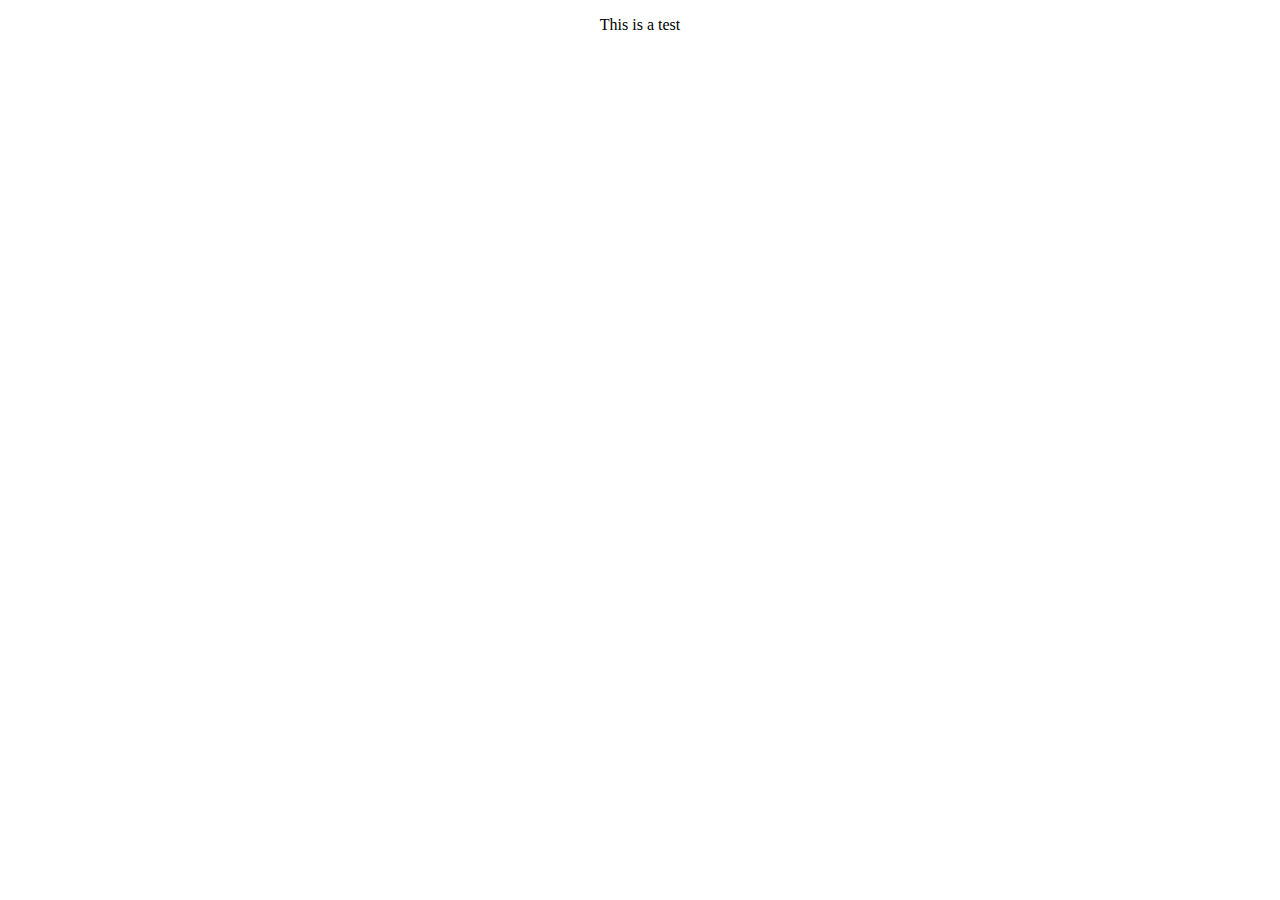
==== v01/elastic_grid/index.html @ 7361a8f1 "cambios varios" ====
<!DOCTYPE html>
<html>
<head>
  <meta charset="utf-8">
  <title>Angular Elastic Grid</title>
  <link rel="stylesheet" href="css/angular-elastic-grid.css">
</head>
<body ng-app="angular-elastic-grid">
  <div>
    <p style="text-align: center">
      This is a test
    </p>
    <elastic-grid items="[{
    title: 'Title 1',
    description: 'This is a description.',
    thumbnail: ['https://placehold.it/350x150'],
    large: ['https://placehold.it/450x350', 'https://placehold.it/450x350', 'https://placehold.it/450x350'],
    button_list: [
    { title: 'Demo', url: 'http://#', new_window: '_blank' },
    { title: 'Download', url: 'http://#', new_window: '_blank' }
    ],
    tags: ['Test']
  }]" direction=true speed=500 height=500 delay=0 inverse=false>
</elastic-grid>
</div>

<script type="text/javascript" src="../bower/angular/angular.js"></script>
<script type="text/javascript" src="../bower/jquery/dist/jquery.js"></script>
<script type="text/javascript" src="../bower/jquery-elastic-grid/js/modernizr.custom.js"></script>
<script type="text/javascript" src="../bower/jquery-elastic-grid/js/classie.js"></script>
<script type="text/javascript" src="../bower/jquery-elastic-grid/js/elastic_grid.js"></script>
<script type="text/javascript" src="../bower/jquery-elastic-grid/js/jquery.elastislide.js"></script>
<script type="text/javascript" src="../bower/jquery-elastic-grid/js/jquery.hoverdir.js"></script>
<script type="text/javascript" src="../bower/jquery-elastic-grid/js/elastic_grid.encode.js"></script>

<script type="text/javascript" src="js/angular-elastic-grid.min.js"></script>
</body>
</html>
---- v01/elastic_grid/css/angular-elastic-grid.css ----
nav#porfolio-nav li:last-child a {
  border-right: 1;
}

.og-expander {
  width: 99%;
}

.og-pointer {
  margin: -15px 0;
}
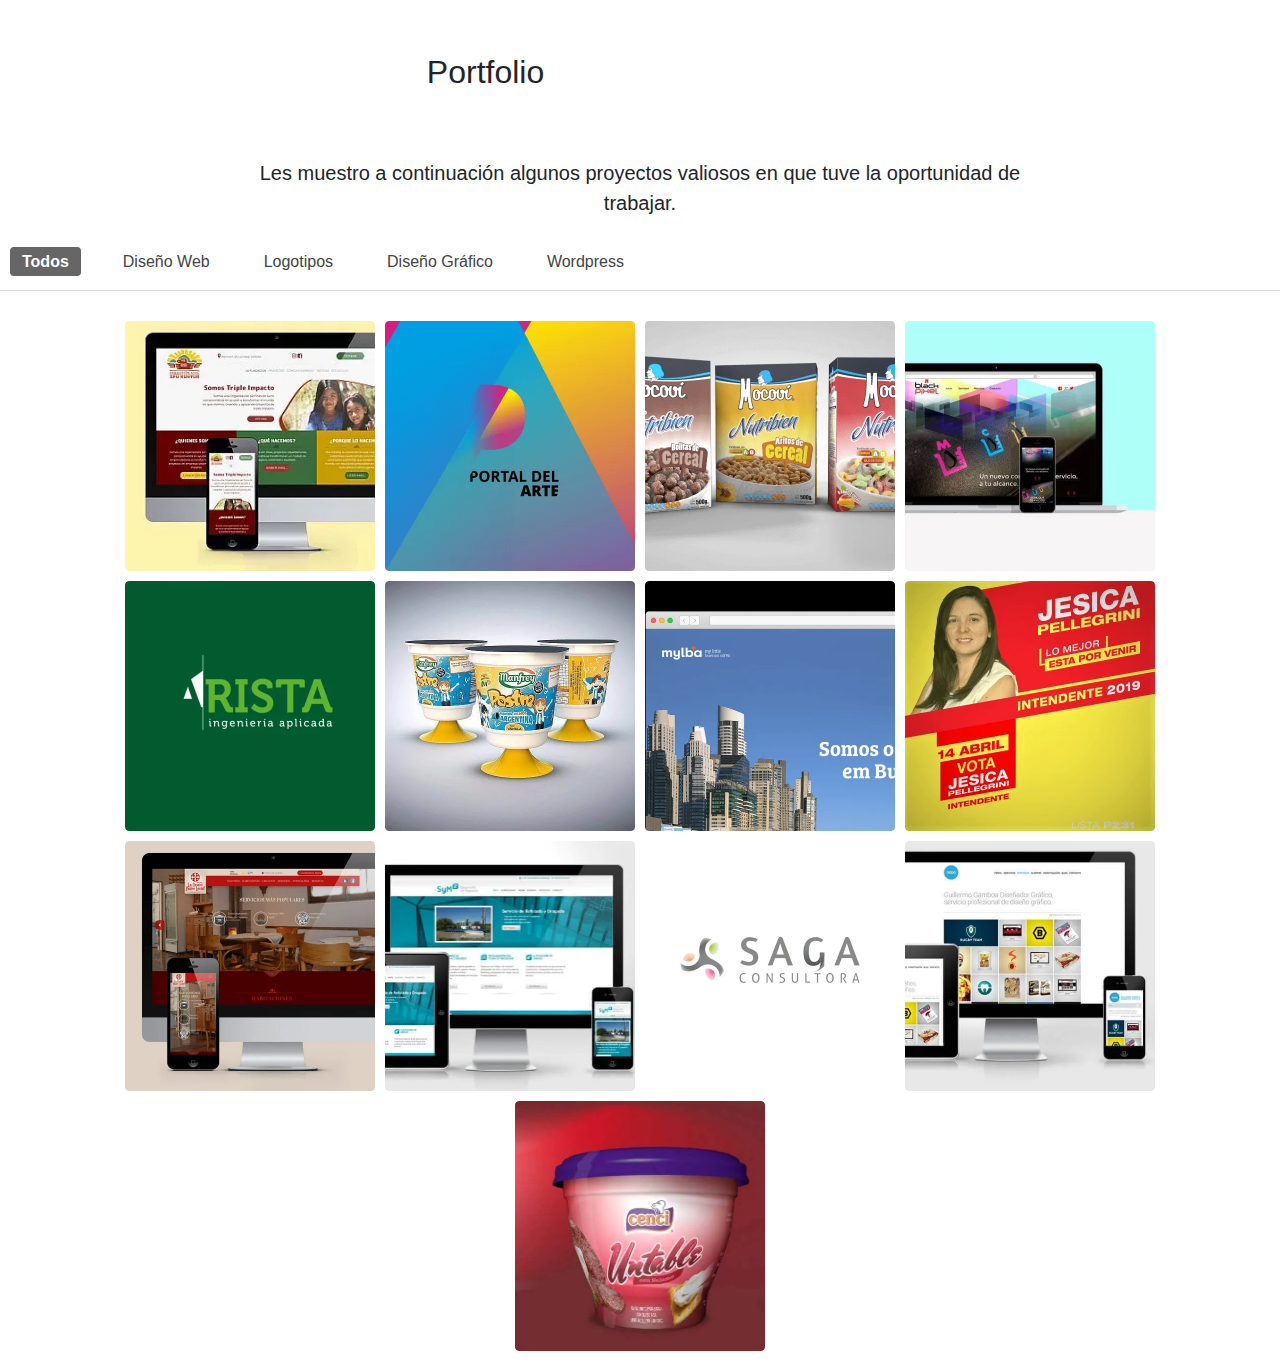
==== commit e5394ea9: "Commit" ====
--- a/v01/elastic_grid/index.html
+++ b/v01/elastic_grid/index.html
@@ -1,38 +1,308 @@
 <!DOCTYPE html>
-<html>
+<html lang="es">
 <head>
-  <meta charset="utf-8">
-  <title>Angular Elastic Grid</title>
-  <link rel="stylesheet" href="css/angular-elastic-grid.css">
+	<meta charset="UTF-8" />
+	<title>Angular Elastic Grid</title>
+	<link rel="stylesheet" href="https://stackpath.bootstrapcdn.com/bootstrap/4.5.2/css/bootstrap.min.css" integrity="sha384-JcKb8q3iqJ61gNV9KGb8thSsNjpSL0n8PARn9HuZOnIxN0hoP+VmmDGMN5t9UJ0Z" crossorigin="anonymous">
+	<link rel="stylesheet" type="text/css" href="css/elastic_grid.min.css" />
+	<style>
+		.og-grid li>a, .og-grid li>a img {
+			width: 250px;
+			height: 250px;
+			border-radius: .25rem !important;
+		}
+		.og-fullimg img {
+			border-radius: .25rem !important;
+		}
+		figure {
+			overflow: hidden;
+		}
+		figure span {
+			text-align: left;
+		}
+		figure span::after {
+			content: '';
+			position: absolute;
+			left: 20px;
+			border-top: 1px solid #fff;
+			width: 100%;
+			margin-top: 3px;
+
+		}
+		.elastislide-wrapper {
+			background-color: transparent;
+			box-shadow: none;
+		}
+
+		.og-grid li a figure span {
+			border-bottom: none;
+		}
+		.og-details a.link-button {
+			display: inline-block;
+			font-weight: 400;
+			color: #212529;
+			text-align: center;
+			vertical-align: middle;
+			-webkit-user-select: none;
+			-moz-user-select: none;
+			-ms-user-select: none;
+			user-select: none;
+			background-color: transparent;
+			border: 1px solid transparent;
+			padding: .375rem .75rem;
+			font-size: 1rem;
+			line-height: 1.5;
+			border-radius: .25rem;
+			transition: color .15s ease-in-out,background-color .15s ease-in-out,border-color .15s ease-in-out,box-shadow .15s ease-in-out;
+			color: #fff;
+			background-color: #007bff;
+			border-color: #007bff;
+		}
+		.elastislide-horizontal {
+			padding: 10px 0;
+		}
+		.elastislide-carousel ul li a img.selected {
+			border:	none;
+		}
+	</style>
 </head>
-<body ng-app="angular-elastic-grid">
-  <div>
-    <p style="text-align: center">
-      This is a test
-    </p>
-    <elastic-grid items="[{
-    title: 'Title 1',
-    description: 'This is a description.',
-    thumbnail: ['https://placehold.it/350x150'],
-    large: ['https://placehold.it/450x350', 'https://placehold.it/450x350', 'https://placehold.it/450x350'],
-    button_list: [
-    { title: 'Demo', url: 'http://#', new_window: '_blank' },
-    { title: 'Download', url: 'http://#', new_window: '_blank' }
-    ],
-    tags: ['Test']
-  }]" direction=true speed=500 height=500 delay=0 inverse=false>
-</elastic-grid>
-</div>
-
-<script type="text/javascript" src="../bower/angular/angular.js"></script>
-<script type="text/javascript" src="../bower/jquery/dist/jquery.js"></script>
-<script type="text/javascript" src="../bower/jquery-elastic-grid/js/modernizr.custom.js"></script>
-<script type="text/javascript" src="../bower/jquery-elastic-grid/js/classie.js"></script>
-<script type="text/javascript" src="../bower/jquery-elastic-grid/js/elastic_grid.js"></script>
-<script type="text/javascript" src="../bower/jquery-elastic-grid/js/jquery.elastislide.js"></script>
-<script type="text/javascript" src="../bower/jquery-elastic-grid/js/jquery.hoverdir.js"></script>
-<script type="text/javascript" src="../bower/jquery-elastic-grid/js/elastic_grid.encode.js"></script>
-
-<script type="text/javascript" src="js/angular-elastic-grid.min.js"></script>
+<body >
+	<header class="col col-md-8 mx-auto text-center">
+		<h2 class="title" >Portfolio <span>
+			<svg class="icon">
+				<use xlink:href="#icon-portfolio"></use>
+			</svg></span>
+		</h2>
+		<p class="lead mx-auto">Les muestro a continuación algunos proyectos valiosos en que tuve la oportunidad de trabajar.</p>
+	</header>
+
+	<div id="elastic_grid"></div>
+
+
+	<script src="https://ajax.googleapis.com/ajax/libs/jquery/1.9.1/jquery.min.js"></script>
+	<script src="js/modernizr.custom.js"></script>
+	<script src="js/classie.js"></script>
+	<!--- uncompress-->
+
+	<script type="text/javascript" src="js/jquery.elastislide.js"></script>
+	<script type="text/javascript" src="js/jquery.hoverdir.js"></script>
+	<script type="text/javascript" src="js/elastic_grid.js"></script>
+
+<!--=======================================
+=            GALLERY PORTFOLIO            =
+========================================-->
+<script type="text/javascript">
+	$(function(){
+		$("#elastic_grid").elastic_grid({
+			'showAllText' : 'Todos',
+            'filterEffect': 'scaleup', // moveup, scaleup, fallperspective, fly, flip, helix , popup
+            'hoverDirection': true,
+            'hoverDelay': 0,
+            'hoverInverse': false,
+            'expandingSpeed': 500,
+            'expandingHeight': 540,
+            'items' :
+            [
+            // Items
+            {
+            	'title'         : 'Diseño UI y Armado <br> <small>ONG</small>',
+            	'description'   : 'Diseño y armado final de la interface del sitio web para la Asociacion Civil ApuKuntur',
+            	'thumbnail'     : ['../img/portfolio/web-apk-thumb.webp'],
+            	'large'     	: ['../img/portfolio/web-apk-mockup01.webp'],
+            	'img_title'     : ['image #1 title'],
+            	'button_list'   :
+            	[
+
+            	{ 'title':'Ver Sitio', 'url' : 'https://apukuntur-ong.com.ar', 'new_window' : true },
+            	// { 'title':'Download', 'url':'http://porfolio.bonchen.net/', 'new_window' : false}
+            	],
+            	'tags'          : ['Diseño Web']
+            },
+            // Items
+            {
+            	'title'         : 'Diseño de Logotipo <br><small>Grupo de Arte</small>',
+            	'description'   : 'Diseño integral de la imagen de marca para el Grupo de Arte',
+            	'thumbnail'     : ['../img/portfolio/logo-portaldelarte-thumb.webp'],
+            	'large'     	: ['../img/portfolio/logo-portaldelarte-mockup.webp'],
+            	'img_title'     : ['image #1 title'],
+            	'button_list'   :
+            	[
+            	//botones
+            	{ 'title':'Visitar Sitio...', 'url' : 'http://porfolio.bonchen.net/', 'new_window' : true }
+            	// { 'title':'Download', 'url':'http://porfolio.bonchen.net/'}
+            	],
+            	'tags' : ['Logotipos']
+            },
+			// Items
+			{ 
+				'title'         : 'Diseño Gráfico de Envase<br> <small>Cereales</small>',
+				'description'   : 'Diseño Gráfico de Envase de Creales para empresa Mocovi',
+				'thumbnail'     : ['../img/portfolio/packaging-cereal-mocovi-thumb.webp'], 
+				'large'     	: ['../img/portfolio/packaging-cereal-mocovi.webp'],
+				'img_title'     : ['image #1 title'],
+				'button_list'   :
+				[
+			    // 			//botones
+			    // 			{ 'title':'Visitar Sitio...', 'url' : 'http://porfolio.bonchen.net/', 'new_window' : false }
+			    // 			// { 'title':'Download', 'url':'http://porfolio.bonchen.net/'}
+			    // 			
+			    ],
+			    'tags' : ['Diseño Gráfico']
+			},
+			// Items
+			{ 
+				'title'         : 'Diseño web y maquetado<br> <small>Imprenta</small>',
+				'description'   : 'Diseño y armado final de la interface del sitio web | Imprenta',
+				'thumbnail'     : ['../img/portfolio/wordpress-bpx-thumb.webp'],
+				'large'     	: ['../img/portfolio/wordpress-bpx-mockup.webp'],
+				'img_title'     : ['image #1 title'],            			
+				'button_list'   :
+				[
+    			//botones
+    			{ 'title':'Visitar Sitio...', 'url' : 'https://blackpixelimpresiones.com.ar', 'new_window' : true },
+    			// { 'title':'Download', 'url':'http://porfolio.bonchen.net/'}
+    			],
+    			'tags' : ['Diseño Web', 'Wordpress']
+    		},
+			// Items
+			{ 
+				'title'         : 'Diseño Logotipo<br> <small>Grupo Artistas</small>',
+				'description'   : 'Diseño integral de la imagen de marca para Grupo Artistas',
+				'thumbnail'     : ['../img/portfolio/logo-arista-thumb.webp'],
+				'large'     	: ['../img/portfolio/logo-arista-mockup.webp', '../img/portfolio/logo-arista-mockup.webp'],
+				'img_title'     : ['image #1 title'],            			
+				'button_list'   :
+				[
+    			//botones
+    			{ 'title':'Visitar Sitio...', 'url' : 'http://porfolio.bonchen.net/', 'new_window' : true }
+    			// { 'title':'Download', 'url':'http://porfolio.bonchen.net/'}
+    			],
+    			'tags' : ['Logotipos']
+    		},
+			// Items
+			{ 
+				'title'         : 'Diseño Gráfico de Envase<br> <small>Postre</small>',
+				'description'   : 'Diseño Gráfico de Envase de Postres para empresa Lactea',
+				'thumbnail'     : ['../img/portfolio/packaging-postre-vainilla-thumb.webp'],
+				'large'     	: ['../img/portfolio/packaging-postre-vainilla.webp'],
+				'img_title'     : ['image #1 title'],            			
+				'button_list'   :
+				[
+    			//botones
+    			{ 'title':'Visitar Sitio...', 'url' : 'http://porfolio.bonchen.net/', 'new_window' : true }
+    			// { 'title':'Download', 'url':'http://porfolio.bonchen.net/'}
+    			],
+    			'tags' : ['Diseño Gráfico']
+    		},
+			// Items
+			{ 
+				'title'         : 'Maquetado Web<br> <small>Empresa Turismo</small>',
+				'description'   : 'Armado del sitio Web para la Empresa Turismo MYLITTLE BUENOS AIRES)',
+				'thumbnail'		: ['../img/portfolio/wordpress-mltba-thumb.webp'], 
+				'large'     	: ['../img/portfolio/wordpress-mltba-mockup-01.webp'],
+				'img_title'     : ['image #1 title'],  
+				'button_list'   :
+				[
+    			//botones
+    			{ 'title':'Visitar Sitio...', 'url' : 'https://mylittlebuenosaires.com.br', 'new_window' : true }
+    			// { 'title':'Download', 'url':'http://porfolio.bonchen.net/'}
+    			],
+    			'tags' : ['Wordpress']
+    		},
+    		// Items
+    		{ 
+    			'title'         : 'Diseño Integral<br> <small>Campaña Política</small>',
+    			'description'   : 'Diseño Integral y manejo de redes sociales para la Campaña Política de Concejal',
+    			'thumbnail'		: ['../img/portfolio/grafica-campana-politica-jesi2019-thumb.webp'], 
+    			'large'     	: ['../img/portfolio/grafica-campana-politica-jesi2019-03.webp'],
+    			'img_title'     : ['image #1 title'],
+    			'button_list'   :
+    			[
+    			//botones
+    			//{ 'title':'Visitar Sitio...', 'url' : 'http://porfolio.bonchen.net/', 'new_window' : true }
+    			// { 'title':'Download', 'url':'http://porfolio.bonchen.net/'}
+    			],
+    			'tags' : ['Diseño Gráfico', 'Diseño Web', 'Logotipos']
+    		},
+    		// Items
+    		{ 
+    			'title'         : 'Diseño UI<br> <small>Hostel</small>',
+    			'description'   : 'Diseño y armado final de la interface del sitio web para Hostel Padre Leclef',
+    			'thumbnail'     : ['../img/portfolio/web-pleclef-thumb.webp'],
+    			'large'     	: ['../img/portfolio/web-pleclef-mockup-03.webp'],
+    			'img_title'     : ['image #1 title'],            			
+    			'button_list'   :
+    			[
+    			//botones
+    			{ 'title':'Visitar Sitio...', 'url' : 'https://hostelpadreleclef.com.ar', 'new_window' : true }
+    			// { 'title':'Download', 'url':'http://porfolio.bonchen.net/'}
+    			],
+    			'tags' : ['Diseño Web']
+    		},
+    		// Items
+    		{ 
+    			'title'         : 'Maquetado Web<br><small>SYM2</small></br>',
+    			'description'   : 'Maquetado Web en Wordpress para empresa SYM2',
+    			'thumbnail'     : ['../img/portfolio/wordpress-sym2-thumb.webp'],
+    			'large'     	: ['../img/portfolio/wordpress-sym2-home.webp'],
+    			'img_title'     : ['image #1 title'],            			
+    			'button_list'   :
+    			[
+    			//botones
+    			{ 'title':'Visitar Sitio...(Offline)', 'url' : 'http://porfolio.bonchen.net/', 'new_window' : true }
+    			// { 'title':'Download', 'url':'http://porfolio.bonchen.net/'}
+    			],
+    			'tags' : ['Wordpress']
+    		},
+    		// Itemms
+    		{ 
+    			'title'         : 'Diseño Logotipo<br> <small>Consultora Informática</small>',
+    			'description'   : 'Diseño integral de la imagen de marca para Consultora Informática',
+    			'thumbnail'     : ['../img/portfolio/logo-saga-thumb.webp'], 
+    			'large'     	: ['../img/portfolio/logo-saga-card.webp'],
+    			'img_title'     : ['image #1 title'],
+    			'button_list'   :
+    			[
+    			//botones
+    			//{ 'title':'Visitar Sitio...', 'url' : 'http://porfolio.bonchen.net/', 'new_window' : true }
+    			// { 'title':'Download', 'url':'http://porfolio.bonchen.net/'}
+    			],
+    			'tags' : ['Logotipos']
+    		},
+    		// Items
+    		{ 
+    			'title'         : 'Maquetado Wordpress<br> <small>Portfiolio</small>',
+    			'description'   : 'Maquetado Web en Wordpress para portfolio personal de Diseñador Gráfico',
+    			'thumbnail'     : ['../img/portfolio/wordpress-ggdg-thumb.webp'],
+    			'large'     	: ['../img/portfolio/wordpress-ggdg-mockup01.webp'],
+    			'img_title'     : ['image #1 title'],            			
+    			'button_list'   :
+    			[
+    			//botones
+    			{ 'title':'Visitar Sitio...', 'url' : 'http://guillermogamboa.com.ar', 'new_window' : true }
+    			// { 'title':'Download', 'url':'#'}
+    			],
+    			'tags' : ['Wordpress']
+    		},
+    		// Items
+    		{ 
+    			'title'         : 'Diseño Gráfico de Envase<br><small>Queso Untable</small>',
+    			'description'   : 'Diseño de Envases de la línia de Quesos Untable para la empresa lactea Cenci',
+    			'thumbnail'     : ['../img/portfolio/packaging-untable-thumb.webp'], 
+    			'large'     	: ['../img/portfolio/packaging-untable-azul.webp'],
+    			'img_title'     : ['image #1 title'],
+    			'button_list'   :
+    			[
+    			//botones
+    			{ 'title':'Visitar Sitio...', 'url' : 'http://porfolio.bonchen.net/', 'new_window' : true }
+    			// { 'title':'Download', 'url':'http://porfolio.bonchen.net/'}
+    			],
+    			'tags' : ['Diseño Gráfico']
+    		}
+
+    		]
+    	});
+});
+</script>
 </body>
-</html>
+</html>--- a/v01/elastic_grid/css/elastic_grid.min.css
+++ b/v01/elastic_grid/css/elastic_grid.min.css
@@ -0,0 +1 @@
+*,*:after,*:before{-webkit-box-sizing:border-box;-moz-box-sizing:border-box;box-sizing:border-box;padding:0;margin:0}.clearfix:before,.clearfix:after{content:" ";display:table}.clearfix:after{clear:both}.clearfix{*zoom:1}.og-grid{list-style:none;padding:20px 0;margin:0 auto;text-align:center;width:100%}.og-grid li{display:inline-block;margin:10px 5px 0 5px;vertical-align:top}.og-grid li.hidden{display:none}.og-grid li>a,.og-grid li>a img{border:0;outline:0;display:block;position:relative}.og-pointer{top:auto;border:solid transparent;content:" ";height:0;width:0;position:relative;pointer-events:none;border-bottom-color:#222;border-width:15px;left:50%;margin:-20px 0 0 -15px}.og-expander{position:absolute;background:#222;color:#d6d6d6;top:auto;left:0;width:100%;margin-top:0;text-align:left;height:0;overflow:hidden}.og-expander-inner{padding:30px 30px;height:100%}.og-close{position:absolute;width:40px;height:40px;top:10px;right:10px;cursor:pointer}.og-close::before,.og-close::after{content:'';position:absolute;width:100%;top:50%;height:1px;background:#888;-webkit-transform:rotate(45deg);-moz-transform:rotate(45deg);transform:rotate(45deg)}.og-close::after{-webkit-transform:rotate(-45deg);-moz-transform:rotate(-45deg);transform:rotate(-45deg)}.og-close:hover::before,.og-close:hover::after{background:#333}.og-fullimg,.og-details{width:50%;float:left;height: 100%;overflow:hidden;position:relative}.og-details .infosep{border-bottom:1px solid #121212;box-shadow:0 1px #2a2a2a;margin:15px 0}.og-details{padding:0 20px}.og-fullimg{text-align:center}.og-fullimg img{display:inline-block;max-height:100%;max-width:100%}.og-details h3{font-weight:300;font-size:36px;margin-top:0;margin-bottom:10px}.og-details p{font-weight:400;font-size:15px;line-height:22px;color:#999;padding-bottom:20px}.og-details iframe{max-width:400px;max-height:250px;margin-bottom:0}.og-details a.link-button{font-size:11px;padding:8px 10px;background-color:#454545;background:-moz-linear-gradient(top,#303030 0,#262626);background:-webkit-gradient(linear,left top,left bottom,from(#303030),to(#262626));-moz-border-radius:1px;-webkit-border-radius:1px;border-radius:1px;border:1px solid #141414;text-shadow:0 -1px 0 rgba(41,41,41,0.7),0 1px 0 rgba(3,3,3,0.3);white-space:normal;word-wrap:normal;color:#9f9f9f !important;cursor:pointer !important;font-size:11px;font-weight:bold;text-align:center;text-shadow:0 -1px 0 rgba(0,0,0,.5);white-space:normal;margin-left:10px}.og-details a.first{margin-left:0}.og-details a:hover{background-color:#606060;background:-moz-linear-gradient(top,#454545 454545%,#303030);background:-webkit-gradient(linear,left top,left bottom,from(#454545),to(#303030))}.og-loading{width:20px;height:20px;border-radius:50%;background:#ddd;box-shadow:0 0 1px #ccc,15px 30px 1px #ccc,-15px 30px 1px #ccc;position:absolute;top:50%;left:50%;margin:-25px 0 0 -25px;-webkit-animation:loader .5s infinite ease-in-out both;-moz-animation:loader .5s infinite ease-in-out both;animation:loader .5s infinite ease-in-out both}@-webkit-keyframes loader{0{background:#ddd}33%{background:#ccc;box-shadow:0 0 1px #ccc,15px 30px 1px #ccc,-15px 30px 1px #ddd}66%{background:#ccc;box-shadow:0 0 1px #ccc,15px 30px 1px #ddd,-15px 30px 1px #ccc}}@-moz-keyframes loader{0{background:#ddd}33%{background:#ccc;box-shadow:0 0 1px #ccc,15px 30px 1px #ccc,-15px 30px 1px #ddd}66%{background:#ccc;box-shadow:0 0 1px #ccc,15px 30px 1px #ddd,-15px 30px 1px #ccc}}@keyframes loader{0{background:#ddd}33%{background:#ccc;box-shadow:0 0 1px #ccc,15px 30px 1px #ccc,-15px 30px 1px #ddd}66%{background:#ccc;box-shadow:0 0 1px #ccc,15px 30px 1px #ddd,-15px 30px 1px #ccc}}.wagwep-container{overflow:hidden}.wagwep-container ul#portfolio-filter{float:left;font-size:16px;list-style:none;padding:10px 0;width:100%;border-bottom:1px solid #ddd}.wagwep-container ul#portfolio-filter li{float:left;line-height:16px;margin:0;padding:10px}.wagwep-container ul#portfolio-filter li:last-child{border-right:0;margin-right:0;padding-right:0}.wagwep-container ul#portfolio-filter a{color:#444444;text-decoration:none;border:0;background:0;margin:0 10px 10px 0;padding:6px 12px;border-radius:4px;-moz-border-radius:4px;-webkit-border-radius:4px}.wagwep-container ul#portfolio-filter li.current a,ul#portfolio-filter a:hover{text-decoration:none;background:#eee;color:#222}.wagwep-container ul#portfolio-filter li.current a{color:#333;font-weight:bold;background:#666;color:#fff}.clearfix:before,.clearfix:after{content:" ";display:table}.clearfix:after{clear:both}.clearfix{*zoom:1}.elastislide-list{list-style-type:none;display:none}.no-js .elastislide-list{display:block}.elastislide-carousel ul li{min-width:20px}.elastislide-wrapper{position:relative;background-color:#313131;margin:0 auto;min-height:60px;box-shadow:inset 0 0 10px #000;-moz-box-shadow:inset 0 0 10px #000;-webkit-box-shadow:inset 0 0 10px #000}.elastislide-wrapper.elastislide-loading{background-image:url(../images/loading.gif);background-repeat:no-repeat;background-position:center center}.elastislide-horizontal{padding:10px 40px}.elastislide-vertical{padding:40px 10px}.elastislide-carousel{overflow:hidden;position:relative}.elastislide-carousel ul{position:relative;display:block;list-style-type:none;padding:0;margin:0;-webkit-backface-visibility:hidden;-webkit-transform:translateX(0);-moz-transform:translateX(0);-ms-transform:translateX(0);-o-transform:translateX(0);transform:translateX(0)}.elastislide-horizontal ul{white-space:nowrap}.elastislide-carousel ul li{margin:0;-webkit-backface-visibility:hidden}.elastislide-horizontal ul li{height:100%;display:inline-block}.elastislide-vertical ul li{display:block}.elastislide-carousel ul li a{display:inline-block;width:100%;padding:0}.elastislide-carousel ul li a img{display:block;border:2px solid #313131;max-width:100%}.elastislide-carousel ul li a img.selected{border:2px solid #999}.elastislide-wrapper nav span{position:absolute;background:#1b1b1b url(../images/nav.png) no-repeat 4px 3px;width:23px;height:23px;border-radius:50%;text-indent:-9000px;cursor:pointer;opacity:.8}.elastislide-wrapper nav span:hover{opacity:1.0}.elastislide-horizontal nav span{top:50%;left:10px;margin-top:-11px}.elastislide-vertical nav span{top:10px;left:50%;margin-left:-11px;background-position:-17px 5px}.elastislide-horizontal nav span.elastislide-next{right:10px;left:auto;background-position:4px -17px}.elastislide-vertical nav span.elastislide-next{bottom:10px;top:auto;background-position:-17px -18px}.og-grid li a{overflow:hidden}.og-grid li a.unhoverdir{overflow:visible}.og-grid li a figure{position:absolute;background:#333;background:rgba(48,48,48,0.7);width:100%;height:100%}.og-grid li a figure span{display:block;padding:10px 0;margin:40px 20px 20px 20px;text-transform:uppercase;font-weight:normal;color:rgba(255,255,255,0.9);text-shadow:1px 1px 1px rgba(0,0,0,0.2);border-bottom:1px solid rgba(255,255,255,0.5)}.og-grid.effect-opacity li.animate{-webkit-animation:fadeIn .65s ease forwards;-moz-animation:fadeIn .65s ease forwards;animation:fadeIn .65s ease forwards}@-webkit-keyframes fadeIn{to{opacity:1}}@-moz-keyframes fadeIn{to{opacity:1}}@keyframes fadeIn{to{opacity:1}}.og-grid.effect-moveup li.animate{-webkit-transform:translateY(200px);-moz-transform:translateY(200px);transform:translateY(200px);-webkit-animation:moveUp .65s ease forwards;-moz-animation:moveUp .65s ease forwards;animation:moveUp .65s ease forwards}@-webkit-keyframes moveUp{to{-webkit-transform:translateY(0);opacity:1}}@-moz-keyframes moveUp{to{-moz-transform:translateY(0);opacity:1}}@keyframes moveUp{to{transform:translateY(0);opacity:1}}.og-grid.effect-scaleup li.animate{-webkit-transform:scale(0.6);-moz-transform:scale(0.6);transform:scale(0.6);-webkit-animation:scaleUp .65s ease-in-out forwards;-moz-animation:scaleUp .65s ease-in-out forwards;animation:scaleUp .65s ease-in-out forwards}@-webkit-keyframes scaleUp{to{-webkit-transform:scale(1);opacity:1}}@-moz-keyframes scaleUp{to{-moz-transform:scale(1);opacity:1}}@keyframes scaleUp{to{transform:scale(1);opacity:1}}.og-grid.effect-fallperspective{-webkit-perspective:1300px;-moz-perspective:1300px;perspective:1300px}.og-grid.effect-fallperspective li.animate{-webkit-transform-style:preserve-3d;-moz-transform-style:preserve-3d;transform-style:preserve-3d;-webkit-transform:translateZ(400px) translateY(300px) rotateX(-90deg);-moz-transform:translateZ(400px) translateY(300px) rotateX(-90deg);transform:translateZ(400px) translateY(300px) rotateX(-90deg);-webkit-animation:fallPerspective .8s ease-in-out forwards;-moz-animation:fallPerspective .8s ease-in-out forwards;animation:fallPerspective .8s ease-in-out forwards}@-webkit-keyframes fallPerspective{100%{-webkit-transform:translateZ(0) translateY(0) rotateX(0);opacity:1}}@-moz-keyframes fallPerspective{100%{-moz-transform:translateZ(0) translateY(0) rotateX(0);opacity:1}}@keyframes fallPerspective{100%{transform:translateZ(0) translateY(0) rotateX(0);opacity:1}}.og-grid.effect-fly{-webkit-perspective:1300px;-moz-perspective:1300px;perspective:1300px}.og-grid.effect-fly li.animate{-webkit-transform-style:preserve-3d;-moz-transform-style:preserve-3d;transform-style:preserve-3d;-webkit-transform-origin:50% 50% -300px;-moz-transform-origin:50% 50% -300px;transform-origin:50% 50% -300px;-webkit-transform:rotateX(-180deg);-moz-transform:rotateX(-180deg);transform:rotateX(-180deg);-webkit-animation:fly .8s ease-in-out forwards;-moz-animation:fly .8s ease-in-out forwards;animation:fly .8s ease-in-out forwards}@-webkit-keyframes fly{100%{-webkit-transform:rotateX(0);opacity:1}}@-moz-keyframes fly{100%{-moz-transform:rotateX(0);opacity:1}}@keyframes fly{100%{transform:rotateX(0);opacity:1}}.og-grid.effect-flip{-webkit-perspective:1300px;-moz-perspective:1300px;perspective:1300px}.og-grid.effect-flip li.animate{-webkit-transform-style:preserve-3d;-moz-transform-style:preserve-3d;transform-style:preserve-3d;-webkit-transform-origin:0 0;-moz-transform-origin:0 0;transform-origin:0 0;-webkit-transform:rotateX(-80deg);-moz-transform:rotateX(-80deg);transform:rotateX(-80deg);-webkit-animation:flip .8s ease-in-out forwards;-moz-animation:flip .8s ease-in-out forwards;animation:flip .8s ease-in-out forwards}@-webkit-keyframes flip{100%{-webkit-transform:rotateX(0);opacity:1}}@-moz-keyframes flip{100%{-moz-transform:rotateX(0);opacity:1}}@keyframes flip{100%{transform:rotateX(0);opacity:1}}.og-grid.effect-helix{-webkit-perspective:1300px;-moz-perspective:1300px;perspective:1300px}.og-grid.effect-helix li.animate{-webkit-transform-style:preserve-3d;-moz-transform-style:preserve-3d;transform-style:preserve-3d;-webkit-transform:rotateY(-180deg);-moz-transform:rotateY(-180deg);transform:rotateY(-180deg);-webkit-animation:helix .8s ease-in-out forwards;-moz-animation:helix .8s ease-in-out forwards;animation:helix .8s ease-in-out forwards}@-webkit-keyframes helix{100%{-webkit-transform:rotateY(0);opacity:1}}@-moz-keyframes helix{100%{-moz-transform:rotateY(0);opacity:1}}@keyframes helix{100%{transform:rotateY(0);opacity:1}}.og-grid.effect-popup{-webkit-perspective:1300px;-moz-perspective:1300px;perspective:1300px}.og-grid.effect-popup li.animate{-webkit-transform-style:preserve-3d;-moz-transform-style:preserve-3d;transform-style:preserve-3d;-webkit-transform:scale(0.4);-moz-transform:scale(0.4);transform:scale(0.4);-webkit-animation:popUp .8s ease-in forwards;-moz-animation:popUp .8s ease-in forwards;animation:popUp .8s ease-in forwards}@-webkit-keyframes popUp{70%{-webkit-transform:scale(1.1);opacity:.8;-webkit-animation-timing-function:ease-out}100%{-webkit-transform:scale(1);opacity:1}}@-moz-keyframes popUp{70%{-moz-transform:scale(1.1);opacity:.8;-moz-animation-timing-function:ease-out}100%{-moz-transform:scale(1);opacity:1}}@keyframes popUp{70%{transform:scale(1.1);opacity:.8;animation-timing-function:ease-out}100%{transform:scale(1);opacity:1}}nav#porfolio-nav{width:100%;position:relative}nav#porfolio-nav ul{padding:0;margin:0 auto}nav#porfolio-nav li{display:inline;float:left}nav#porfolio-nav li a{border-right:1px solid #576979;box-sizing:border-box;-moz-box-sizing:border-box;-webkit-box-sizing:border-box}nav#porfolio-nav li:last-child a{border-right:0}@media screen and (max-width:600px){nav#porfolio-nav{height:auto}nav#porfolio-nav ul{width:100%;display:block;height:auto}nav#porfolio-nav li{width:50%;float:left;position:relative}nav#porfolio-nav li a{border-bottom:1px solid #576979;border-right:1px solid #576979}nav#porfolio-nav a{text-align:left;width:100%;text-indent:25px}}@media only screen and (max-width :480px){nav#porfolio-nav{border-bottom:0}nav#porfolio-nav ul{height:auto}.og-expander h3{font-size:18px}.og-expander p{font-size:12px}.og-expander a{font-size:11px}.og-expander-inner{padding:10px}.og-grid .sep{display:none}.og-fullimg{height:30%;width:100%}.og-details{width:100%;margin-top:5px}.og-details h3{font-size:18px;margin-bottom:0}.og-details p{padding-bottom:10px}.og-details .infosep{margin:10px 0}.elastislide-wrapper{max-width:300px}}@media only screen and (max-width :320px){nav#porfolio-nav li{display:block;float:none;width:100%}nav#porfolio-nav li a{border-bottom:1px solid #576979}.og-details h3{font-size:18px;margin-bottom:0}.og-details p{padding-bottom:10px}.og-details .infosep{margin:10px 0}}@media(min-width:1200px){.og-expander h3{font-size:35px}.og-expander p{font-size:13px}.og-expander a{font-size:12px}}@media(min-width:768px) and (max-width:979px){.og-expander h3{font-size:32px}.og-expander p{font-size:12px}.og-expander a{font-size:11px}.og-grid .sep{margin:20px 10px;height:80%}}@media(max-width:767px){.og-expander h3{font-size:20px}.og-expander p{font-size:12px}.og-expander a{font-size:11px}.og-grid .sep{display:none}.og-fullimg{height:40%;width:100%}.og-details{width:100%;margin-top:5px}.og-details p{padding-bottom:10px}.og-details .infosep{margin:12px 0}.elastislide-wrapper{max-width:300px;padding-bottom:5px}}